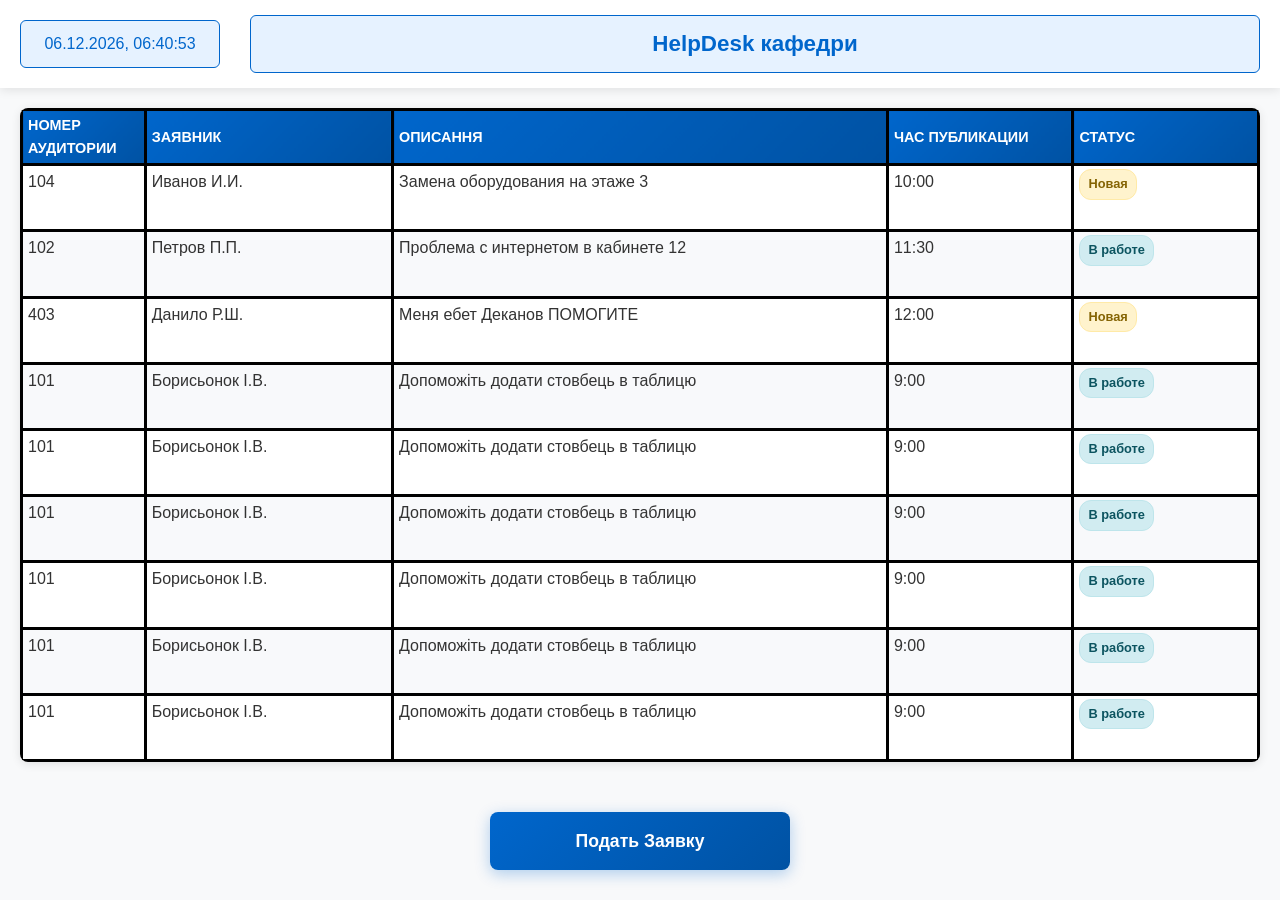
==== frontend/Index.html @ fe61f9e2 "Сделал вёрстку веб-страницы" ====
<!DOCTYPE html>
<html lang="ru">
<head>
    <meta charset="UTF-8">
    <title>title</title>
    <link rel="stylesheet" href="styles.css">
</head>
<body>
    <!-- Верхняя панель -->
    <div class="top-bar">
        <div class="top-box">
            <span id="current-time">Current Time/Data</span>
        </div>
        <div class="top-box title-box">
            <div>HelpDesk кафедри</div>
        </div>
    </div>

    <!-- Таблица заявок -->
    <div class="table-wrapper">
        <iframe id="requests-frame" src="requests.html" title="iframe"></iframe>
    </div>

    <!-- Кнопка подачи заявки -->
    <div class="bottom-button" onclick="openModal()">
        Подать Заявку
    </div>

    <!-- Popup -->
    <div id="requestModal" class="modal">
        <div class="modal-content">
            <span class="close" onclick="closeModal()">&times;</span>
            <h2>Новая заявка</h2>
            <form id="requestForm">
                <label for="room">Номер аудитории:</label>
                <input type="text" id="room" name="room" required>

                <label for="applicant">Заявник:</label>
                <input type="text" id="applicant" name="applicant" required>

                <label for="description">ОПИСАНИЕ:</label>
                <textarea id="description" name="description" required></textarea>

                <div class="form-buttons">
                    <button type="button" onclick="closeModal()">Отмена</button>
                    <button type="submit">Отправить</button>
                </div>
            </form>
        </div>
    </div>

    <!-- Подключение скриптов -->
    <script src="CurrentTimeData.js"></script>
    <script src="popup.js"></script>
</body>
</html>
---- frontend/styles.css ----
/* Цветовая схема как на vstup.osvita.ua: синий #0066cc */
:root {
    --primary-blue: #0066cc;
    --light-blue: #e6f2ff;
    --border-color: #ddd;
    --shadow: 0 2px 10px rgba(0,0,0,0.1);
    --text-dark: #333;
    --text-light: #666;
}

* {
    box-sizing: border-box;
}

html, body {
    height: 100%;
    margin: 0;
    padding: 0;
    font-family: 'Segoe UI', Tahoma, Arial, sans-serif;
    background: #f8f9fa;
    color: var(--text-dark);
    line-height: 1.6;
}

body {
    display: flex;
    flex-direction: column;
}

/* Верхняя панель */
.top-bar {
    display: flex;
    justify-content: space-between;
    align-items: center;
    background: white;
    padding: 15px 20px;
    box-shadow: var(--shadow);
    flex-shrink: 0;
}

.top-box {
    padding: 10px 20px;
    border-radius: 6px;
    background: var(--light-blue);
    border: 1px solid var(--primary-blue);
    font-weight: 500;
    color: var(--primary-blue);
    min-width: 200px;
    text-align: center;
}

.title-box {
    flex: 1;
    margin-left: 30px;
    font-size: 1.4em;
    font-weight: bold;
    color: var(--primary-blue);
}

/* Область таблицы */
.table-wrapper {
    flex: 1;
    margin: 20px;
    background: white;
    border-radius: 8px;
    box-shadow: var(--shadow);
    overflow: hidden;
}

#requests-frame {
    flex: 1;
    width: 100%;
    height: 100%;
    border: none;
    background: white;
}

/* Кнопка подачи заявки */
.bottom-button {
    margin: 30px auto;
    padding: 15px 40px;
    background: linear-gradient(135deg, var(--primary-blue), #0052a3);
    color: white;
    border: none;
    border-radius: 8px;
    font-size: 1.1em;
    font-weight: 600;
    cursor: pointer;
    box-shadow: 0 4px 15px rgba(0,102,204,0.3);
    transition: all 0.3s ease;
    width: 300px;
    text-align: center;
}

.bottom-button:hover {
    transform: translateY(-2px);
    box-shadow: 0 6px 20px rgba(0,102,204,0.4);
}

/* Popup - ПРОСТОЙ квадратный как раньше, но в стиле сайта */
.modal {
    display: none;
    position: fixed;
    z-index: 1000;
    left: 0;
    top: 0;
    width: 100%;
    height: 100%;
    background-color: rgba(0,0,0,0.5);
}

.modal-content {
    background-color: white;
    margin: 10% auto;
    padding: 20px;
    border: 3px solid var(--primary-blue);
    width: 90%;
    max-width: 500px;
    border-radius: 0; /* Квадратный как оригинал */
    box-shadow: var(--shadow);
}

.close {
    color: var(--text-light);
    float: right;
    font-size: 28px;
    font-weight: bold;
    cursor: pointer;
    line-height: 1;
}

.close:hover {
    color: var(--primary-blue);
}

.modal-content h2 {
    margin: 0 0 20px 0;
    color: var(--primary-blue);
    font-size: 1.4em;
    font-weight: 600;
}

form label {
    display: block;
    margin: 15px 0 5px;
    font-weight: 600;
    color: var(--text-dark);
}

form input,
form textarea {
    width: 100%;
    padding: 12px;
    border: 2px solid var(--border-color);
    border-radius: 4px;
    font-size: 1em;
    background: #fafbfc;
    transition: border-color 0.3s;
}

form input:focus,
form textarea:focus {
    border-color: var(--primary-blue);
    outline: none;
}

form textarea {
    height: 100px;
    resize: vertical;
    font-family: inherit;
}

.form-buttons {
    margin-top: 25px;
    text-align: right;
}

.form-buttons button {
    padding: 12px 25px;
    border: 2px solid var(--primary-blue);
    border-radius: 4px;
    background: white;
    color: var(--primary-blue);
    cursor: pointer;
    font-weight: 500;
    margin-left: 10px;
    transition: all 0.3s;
}

.form-buttons button:hover {
    background: var(--primary-blue);
    color: white;
    box-shadow: 0 2px 8px rgba(0,102,204,0.3);
}

/* Responsive */
@media (max-width: 768px) {
    .top-bar {
        flex-direction: column;
        gap: 15px;
        text-align: center;
    }
    
    .title-box {
        margin-left: 0;
    }
    
    .bottom-button {
        width: 90%;
        max-width: 400px;
    }
    
    .modal-content {
        width: 95%;
        margin: 20% auto;
    }
}

/* ===== ТАБЛИЦА ЗАЯВОК - границы 3px ВЕЗДЕ ===== */
.table-frame {
    margin: 0;
    padding: 0;
    height: 100%;
    font-family: 'Segoe UI', Tahoma, Arial, sans-serif;
    background: white;
}

.table-frame table {
    width: 100%;
    border-collapse: collapse;
    height: 100%;
    border: 3px solid #000; /* Внешняя рамка */
}

.table-frame th, 
.table-frame td {
    border: 3px solid #000;
    padding: 3px 5px; /* Горизонтальные отступы уменьшены: 10px → 5px */
}

.table-frame th {
    background: linear-gradient(135deg, #0066cc, #0052a3);
    color: white;
    text-align: left;
    font-weight: bold;
    text-transform: uppercase;
    font-size: 0.9em;
}

.table-frame td {
    vertical-align: top;
}

.table-frame tr:nth-child(even) td {
    background: #f8f9fb;
}

.table-frame tr:hover td {
    background: #e6f2ff;
    transition: background 0.2s;
}

.status {
    padding: 4px 8px;
    border-radius: 12px;
    font-size: 0.8em;
    font-weight: 600;
    border: 1px solid;
    display: inline-block;
}

.status-новая {
    background: #fff3cd;
    color: #856404;
    border-color: #ffeaa7;
}

.status-в-работе {
    background: #d1ecf1;
    color: #0c5460;
    border-color: #bee5eb;
}
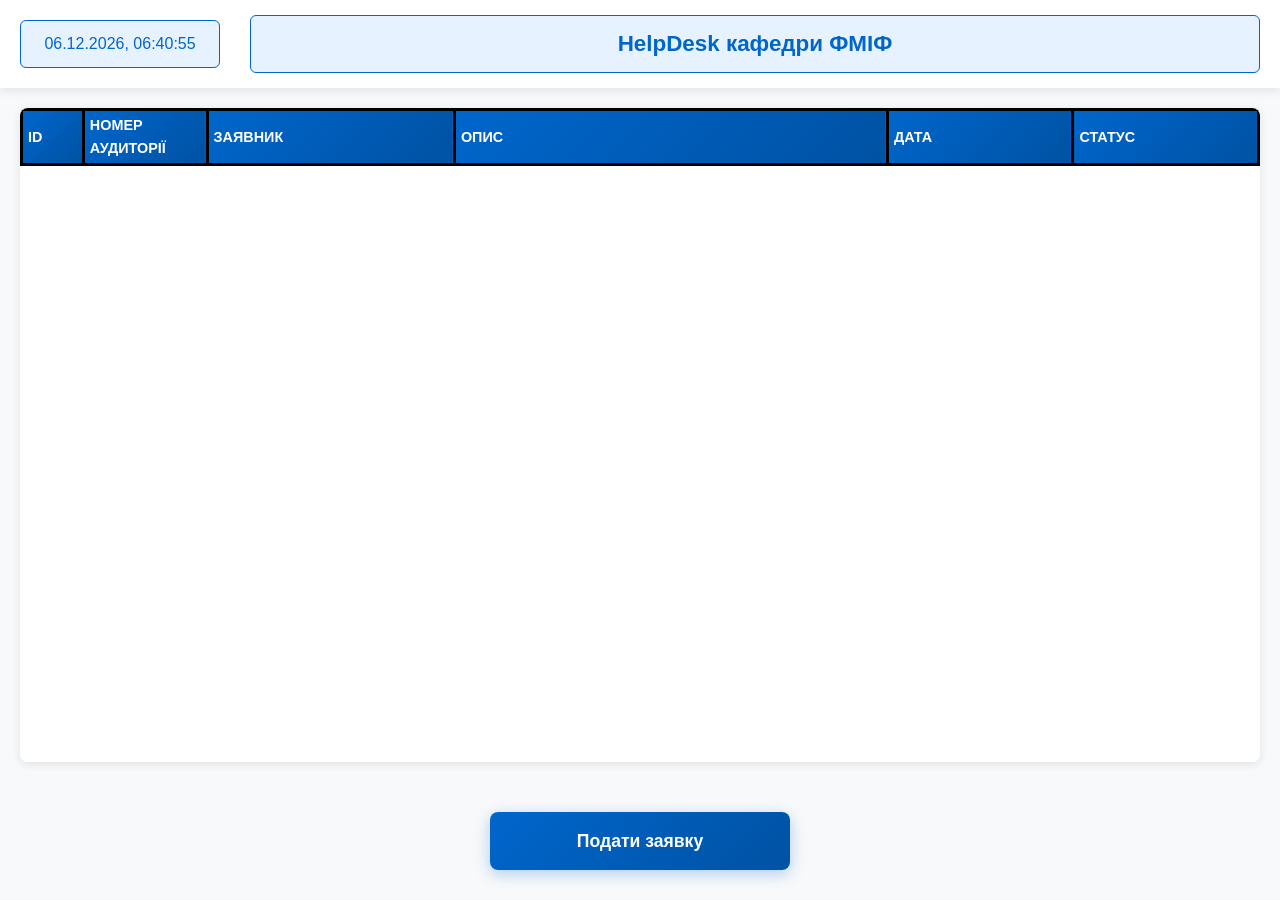
==== commit 67905974: "Объединил frontend, backend и db в докер контейнере" ====
--- a/frontend/Index.html
+++ b/frontend/Index.html
@@ -12,7 +12,7 @@
             <span id="current-time">Current Time/Data</span>
         </div>
         <div class="top-box title-box">
-            <div>HelpDesk кафедри</div>
+            <div>HelpDesk кафедри ФМІФ</div>
         </div>
     </div>
 
@@ -23,34 +23,34 @@
 
     <!-- Кнопка подачи заявки -->
     <div class="bottom-button" onclick="openModal()">
-        Подать Заявку
+        Подати заявку
     </div>
 
     <!-- Popup -->
     <div id="requestModal" class="modal">
         <div class="modal-content">
             <span class="close" onclick="closeModal()">&times;</span>
-            <h2>Новая заявка</h2>
+            <h2>Нова заявка</h2>
             <form id="requestForm">
-                <label for="room">Номер аудитории:</label>
+                <label for="room">Номер аудиторії:</label>
                 <input type="text" id="room" name="room" required>
 
                 <label for="applicant">Заявник:</label>
                 <input type="text" id="applicant" name="applicant" required>
 
-                <label for="description">ОПИСАНИЕ:</label>
+                <label for="description">Опис:</label>
                 <textarea id="description" name="description" required></textarea>
 
                 <div class="form-buttons">
-                    <button type="button" onclick="closeModal()">Отмена</button>
-                    <button type="submit">Отправить</button>
+                    <button type="button" onclick="closeModal()">Скасувати</button>
+                    <button type="submit">Подати</button>
                 </div>
             </form>
         </div>
     </div>
 
-    <!-- Подключение скриптов -->
     <script src="CurrentTimeData.js"></script>
     <script src="popup.js"></script>
+    <script src="api.js"></script>
 </body>
 </html>
--- a/frontend/styles.css
+++ b/frontend/styles.css
@@ -1,4 +1,4 @@
-/* Цветовая схема как на vstup.osvita.ua: синий #0066cc */
+/* ===== ОСНОВНОЙ СТИЛЬ (вдохновлено vstup.osvita.ua) ===== */
 :root {
     --primary-blue: #0066cc;
     --light-blue: #e6f2ff;
@@ -57,7 +57,7 @@
     color: var(--primary-blue);
 }
 
-/* Область таблицы */
+/* Область iframe */
 .table-wrapper {
     flex: 1;
     margin: 20px;
@@ -75,7 +75,7 @@
     background: white;
 }
 
-/* Кнопка подачи заявки */
+/* Кнопка */
 .bottom-button {
     margin: 30px auto;
     padding: 15px 40px;
@@ -97,7 +97,7 @@
     box-shadow: 0 6px 20px rgba(0,102,204,0.4);
 }
 
-/* Popup - ПРОСТОЙ квадратный как раньше, но в стиле сайта */
+/* ===== SIMPLE POPUP (квадратный как раньше) ===== */
 .modal {
     display: none;
     position: fixed;
@@ -116,7 +116,7 @@
     border: 3px solid var(--primary-blue);
     width: 90%;
     max-width: 500px;
-    border-radius: 0; /* Квадратный как оригинал */
+    border-radius: 0;
     box-shadow: var(--shadow);
 }
 
@@ -193,6 +193,78 @@
     box-shadow: 0 2px 8px rgba(0,102,204,0.3);
 }
 
+/* ===== ТАБЛИЦА ЗАЯВОК (requests.html) - sticky header + границы 3px ===== */
+.table-frame {
+    margin: 0;
+    padding: 0;
+    height: 100%;
+    font-family: 'Segoe UI', Tahoma, Arial, sans-serif;
+    background: white;
+    overflow: auto;
+}
+
+.table-frame table {
+    width: 100%;
+    border-collapse: collapse;
+    table-layout: fixed;
+    border: 3px solid #000;
+}
+
+.table-frame thead {
+    position: sticky;
+    top: 0;
+    z-index: 10;
+}
+
+.table-frame th {
+    border: 3px solid #000;
+    padding: 3px 5px;
+    background: linear-gradient(135deg, #0066cc, #0052a3) !important;
+    color: white !important;
+    text-align: left;
+    font-weight: bold;
+    text-transform: uppercase;
+    font-size: 0.9em;
+    position: sticky;
+    top: 0;
+}
+
+.table-frame td {
+    border: 3px solid #000;
+    padding: 3px 5px;
+    vertical-align: top;
+}
+
+.table-frame tr:nth-child(even) td {
+    background: #f8f9fb;
+}
+
+.table-frame tr:hover td {
+    background: #e6f2ff;
+    transition: background 0.2s;
+}
+
+.status {
+    padding: 4px 8px;
+    border-radius: 12px;
+    font-size: 0.8em;
+    font-weight: 600;
+    border: 1px solid;
+    display: inline-block;
+}
+
+.status-новая {
+    background: #fff3cd;
+    color: #856404;
+    border-color: #ffeaa7;
+}
+
+.status-в-работе {
+    background: #d1ecf1;
+    color: #0c5460;
+    border-color: #bee5eb;
+}
+
 /* Responsive */
 @media (max-width: 768px) {
     .top-bar {
@@ -215,68 +287,3 @@
         margin: 20% auto;
     }
 }
-
-/* ===== ТАБЛИЦА ЗАЯВОК - границы 3px ВЕЗДЕ ===== */
-.table-frame {
-    margin: 0;
-    padding: 0;
-    height: 100%;
-    font-family: 'Segoe UI', Tahoma, Arial, sans-serif;
-    background: white;
-}
-
-.table-frame table {
-    width: 100%;
-    border-collapse: collapse;
-    height: 100%;
-    border: 3px solid #000; /* Внешняя рамка */
-}
-
-.table-frame th, 
-.table-frame td {
-    border: 3px solid #000;
-    padding: 3px 5px; /* Горизонтальные отступы уменьшены: 10px → 5px */
-}
-
-.table-frame th {
-    background: linear-gradient(135deg, #0066cc, #0052a3);
-    color: white;
-    text-align: left;
-    font-weight: bold;
-    text-transform: uppercase;
-    font-size: 0.9em;
-}
-
-.table-frame td {
-    vertical-align: top;
-}
-
-.table-frame tr:nth-child(even) td {
-    background: #f8f9fb;
-}
-
-.table-frame tr:hover td {
-    background: #e6f2ff;
-    transition: background 0.2s;
-}
-
-.status {
-    padding: 4px 8px;
-    border-radius: 12px;
-    font-size: 0.8em;
-    font-weight: 600;
-    border: 1px solid;
-    display: inline-block;
-}
-
-.status-новая {
-    background: #fff3cd;
-    color: #856404;
-    border-color: #ffeaa7;
-}
-
-.status-в-работе {
-    background: #d1ecf1;
-    color: #0c5460;
-    border-color: #bee5eb;
-}
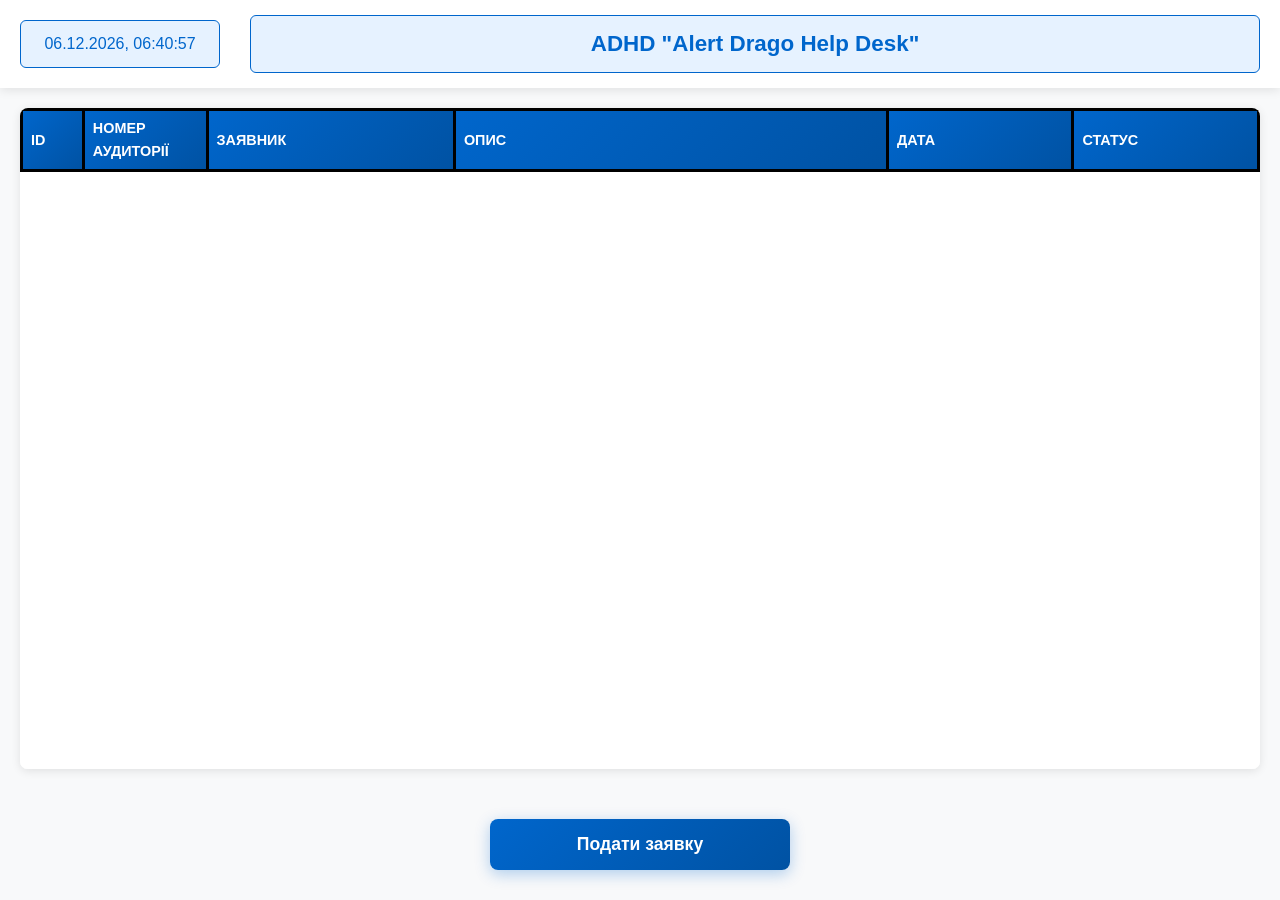
==== commit 20449b71: "Пофиксил баги во взаимодействии backend и frontend" ====
--- a/frontend/Index.html
+++ b/frontend/Index.html
@@ -1,39 +1,37 @@
 <!DOCTYPE html>
-<html lang="ru">
+<html lang="uk">
 <head>
     <meta charset="UTF-8">
-    <title>title</title>
+    <title>ADHD</title>
     <link rel="stylesheet" href="styles.css">
 </head>
 <body>
-    <!-- Верхняя панель -->
     <div class="top-bar">
         <div class="top-box">
             <span id="current-time">Current Time/Data</span>
         </div>
         <div class="top-box title-box">
-            <div>HelpDesk кафедри ФМІФ</div>
+            <div>ADHD "Alert Drago Help Desk"</div>
         </div>
     </div>
 
-    <!-- Таблица заявок -->
     <div class="table-wrapper">
-        <iframe id="requests-frame" src="requests.html" title="iframe"></iframe>
+        <iframe id="requests-frame" src="requests.html" title="Заявки"></iframe>
     </div>
 
-    <!-- Кнопка подачи заявки -->
-    <div class="bottom-button" onclick="openModal()">
+    <button class="bottom-button" onclick="openModal()">
         Подати заявку
-    </div>
+    </button>
 
-    <!-- Popup -->
     <div id="requestModal" class="modal">
         <div class="modal-content">
             <span class="close" onclick="closeModal()">&times;</span>
             <h2>Нова заявка</h2>
             <form id="requestForm">
                 <label for="room">Номер аудиторії:</label>
-                <input type="text" id="room" name="room" required>
+                <input type="text" id="room" name="room" required 
+                       pattern="^[0-9]{1,4}[а-яА-Яa-zA-ZіІїЇєЄґҐ]?$" 
+                       title="Наприклад: 305 або 101а">
 
                 <label for="applicant">Заявник:</label>
                 <input type="text" id="applicant" name="applicant" required>
@@ -53,4 +51,4 @@
     <script src="popup.js"></script>
     <script src="api.js"></script>
 </body>
-</html>
+</html>
--- a/frontend/styles.css
+++ b/frontend/styles.css
@@ -1,4 +1,3 @@
-/* ===== ОСНОВНОЙ СТИЛЬ (вдохновлено vstup.osvita.ua) ===== */
 :root {
     --primary-blue: #0066cc;
     --light-blue: #e6f2ff;
@@ -77,6 +76,7 @@
 
 /* Кнопка */
 .bottom-button {
+    display: block;
     margin: 30px auto;
     padding: 15px 40px;
     background: linear-gradient(135deg, var(--primary-blue), #0052a3);
@@ -97,7 +97,7 @@
     box-shadow: 0 6px 20px rgba(0,102,204,0.4);
 }
 
-/* ===== SIMPLE POPUP (квадратный как раньше) ===== */
+/* ===== SIMPLE POPUP ===== */
 .modal {
     display: none;
     position: fixed;
@@ -193,7 +193,7 @@
     box-shadow: 0 2px 8px rgba(0,102,204,0.3);
 }
 
-/* ===== ТАБЛИЦА ЗАЯВОК (requests.html) - sticky header + границы 3px ===== */
+/* ===== ТАБЛИЦА ЗАЯВОК ===== */
 .table-frame {
     margin: 0;
     padding: 0;
@@ -205,33 +205,36 @@
 
 .table-frame table {
     width: 100%;
-    border-collapse: collapse;
+    border-collapse: separate; 
+    border-spacing: 0;
     table-layout: fixed;
-    border: 3px solid #000;
-}
-
-.table-frame thead {
+    border-left: 3px solid #000;
+}
+
+.table-frame th, .table-frame td {
+    border-right: 3px solid #000;
+    border-bottom: 3px solid #000;
+    padding: 6px 8px;
+    text-align: left;
+}
+
+.table-frame th {
     position: sticky;
-    top: 0;
-    z-index: 10;
-}
-
-.table-frame th {
-    border: 3px solid #000;
-    padding: 3px 5px;
-    background: linear-gradient(135deg, #0066cc, #0052a3) !important;
-    color: white !important;
-    text-align: left;
+    top: 0; 
+    z-index: 20;
+    
+    border-top: 3px solid #000;
+    
+    background: linear-gradient(135deg, #0066cc, #0052a3);
+    color: white;
     font-weight: bold;
     text-transform: uppercase;
     font-size: 0.9em;
-    position: sticky;
-    top: 0;
+    
+    background-clip: padding-box; 
 }
 
 .table-frame td {
-    border: 3px solid #000;
-    padding: 3px 5px;
     vertical-align: top;
 }
 
@@ -241,9 +244,9 @@
 
 .table-frame tr:hover td {
     background: #e6f2ff;
-    transition: background 0.2s;
-}
-
+}
+
+/* УКРАИНСКИЕ СТАТУСЫ */
 .status {
     padding: 4px 8px;
     border-radius: 12px;
@@ -253,19 +256,36 @@
     display: inline-block;
 }
 
-.status-новая {
+.status-нова {
     background: #fff3cd;
     color: #856404;
     border-color: #ffeaa7;
 }
 
-.status-в-работе {
+.status-в-роботі {
     background: #d1ecf1;
     color: #0c5460;
     border-color: #bee5eb;
 }
 
-/* Responsive */
+.status-виконано {
+    background: #d4edda;
+    color: #155724;
+    border-color: #c3e6cb;
+}
+
+.status-закрито {
+    background: #e2e3e5;
+    color: #383d41;
+    border-color: #d6d8db;
+}
+
+.status-невідомо {
+    background: #f8d7da;
+    color: #721c24;
+    border-color: #f5c6cb;
+}
+
 @media (max-width: 768px) {
     .top-bar {
         flex-direction: column;
@@ -286,4 +306,4 @@
         width: 95%;
         margin: 20% auto;
     }
-}
+}
